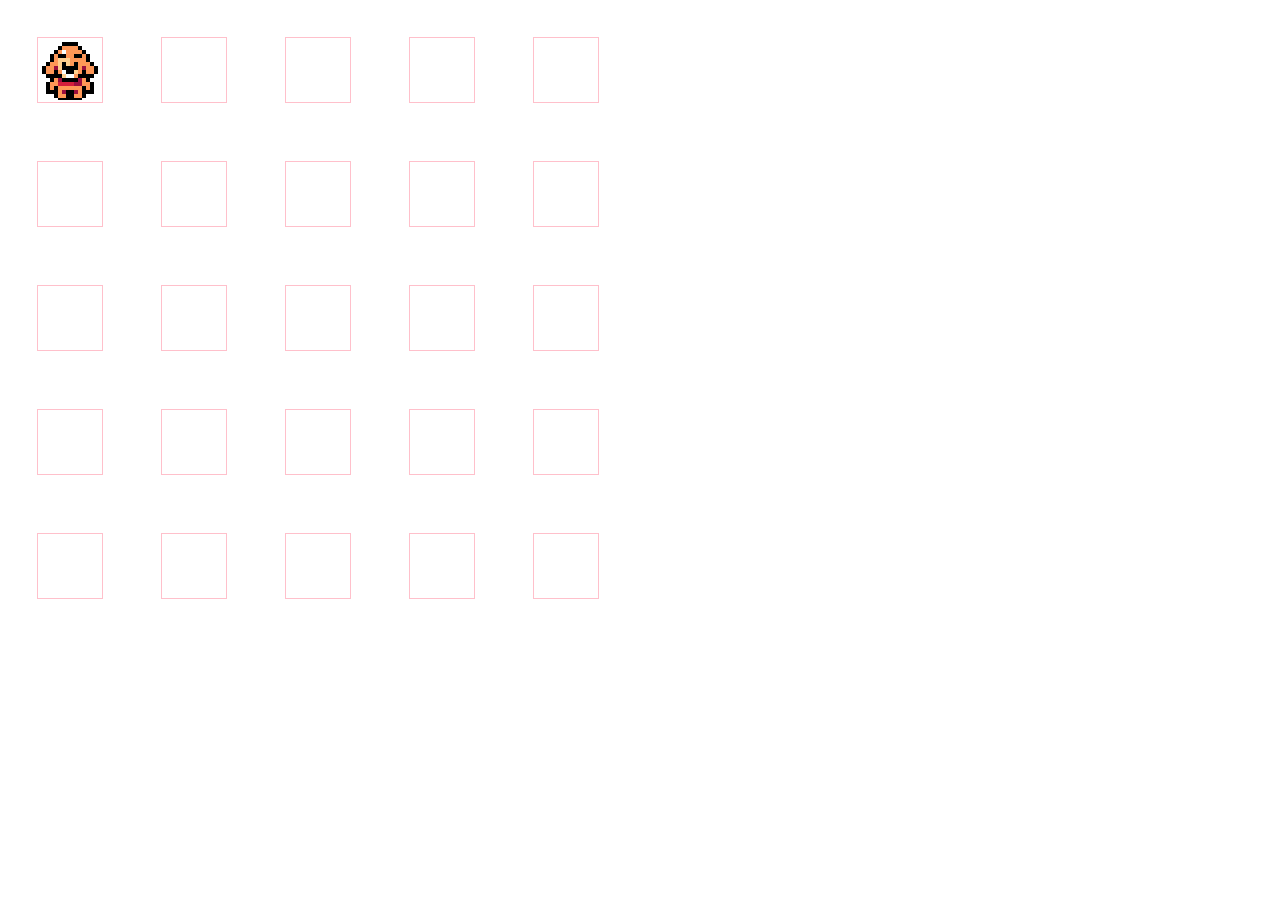
==== index.html @ 37f2577a "matrix-based positioning; setup key bindings" ====
<!DOCTYPE html>
<html>
<head>
	<title>Video Game Basics</title>
	<base href=".">
	<link rel="stylesheet" href="graphics.css"></link>
</head>
<body>
	<main id="board"></main>
</body>
<script type="text/javascript" src="./control.js"></script>
</html>
---- graphics.css ----
:root {
	--spacing: 60px;
	--background: white;
	--bordercolor: pink;
	--spacepad: 2px;
}

#board {
	background-color: var(--background);
}

.board-area {
	display: inline-flex;
	flex-direction: column;
	justify-content: space-between;
}

.row {
	display: inline-flex;
	flex-direction: row;
	justify-content: space-between;
}

.space {
	width: var(--spacing);
	height: var(--spacing);
	margin: calc(var(--spacing) / 2);
	padding: var(--spacepad);
	box-shadow:
		0 0 0 1px var(--bordercolor),
		inset 0 0 0 var(--spacepad) var(--background);
}
.space.active {
	background-image: url('./assets/HEROS_PixelPackTOPDOWN8BIT_Dog Idle_D.gif');
	background-repeat: no-repeat;
	background-size: contain;
	background-position: center;
	/* for FF compatibility */
	image-rendering: crisp-edges;
	image-rendering: pixelated;
}
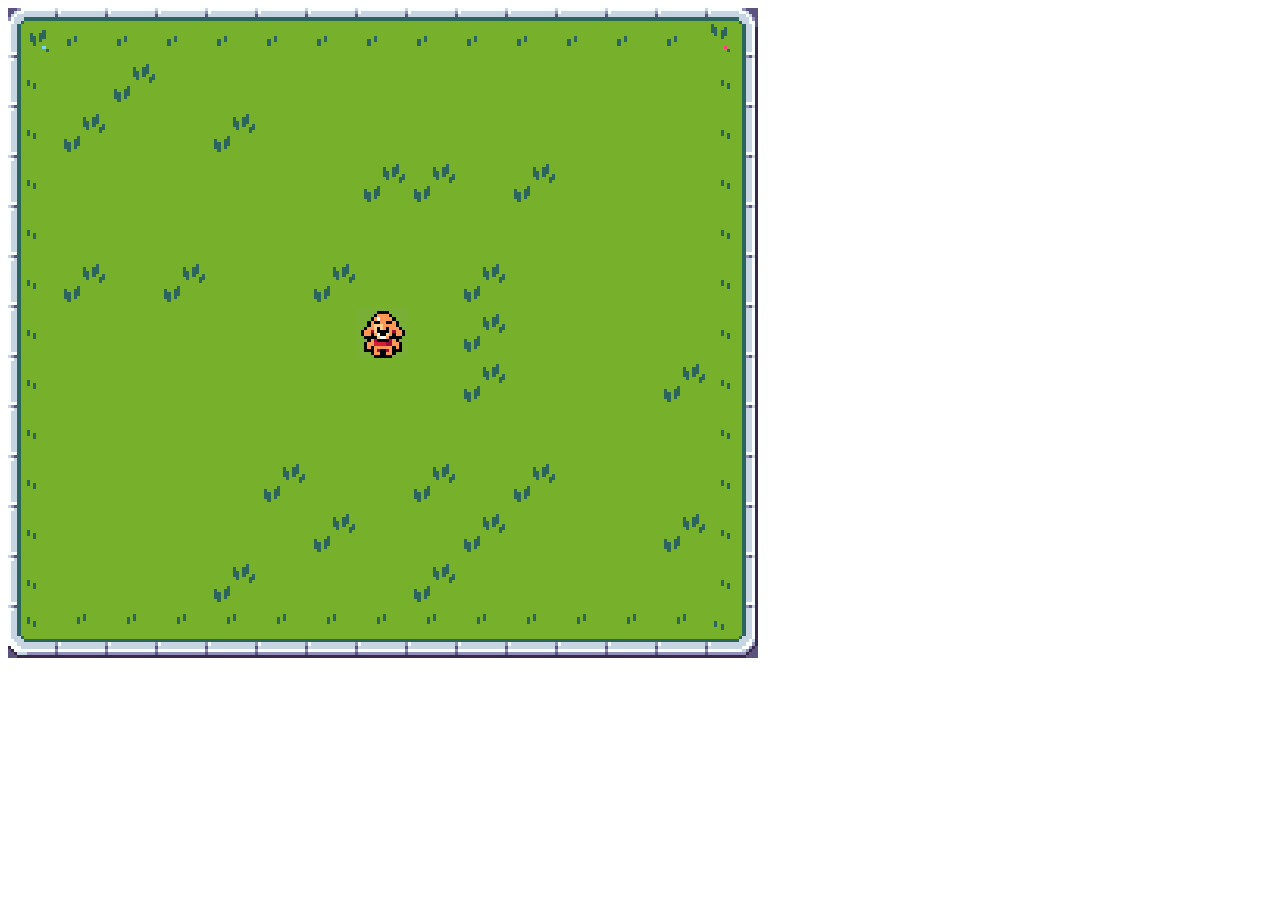
==== commit bb3851bd: "add background tiles" ====
--- a/index.html
+++ b/index.html
@@ -7,6 +7,8 @@
 </head>
 <body>
 	<main id="board"></main>
+<!-- 	<div class="bg"></div>
+	<div class="bg iso"></div> -->
 </body>
 <script type="text/javascript" src="./control.js"></script>
 </html>
--- a/graphics.css
+++ b/graphics.css
@@ -1,8 +1,11 @@
 :root {
-	--spacing: 60px;
+	--spacing: 50px;
 	--background: white;
 	--bordercolor: pink;
 	--spacepad: 2px;
+	--bg-unit: var(--spacing);
+	--bgw: 16;
+	--bgh: 27;
 }
 
 #board {
@@ -24,18 +27,65 @@
 .space {
 	width: var(--spacing);
 	height: var(--spacing);
-	margin: calc(var(--spacing) / 2);
-	padding: var(--spacepad);
-	box-shadow:
-		0 0 0 1px var(--bordercolor),
-		inset 0 0 0 var(--spacepad) var(--background);
+	background-image: url(./assets/PixelPackTOPDOWN8BIT.png);
+	background-size: calc(var(--bg-unit) * var(--bgw));
+	/* for FF compatibility */
+	image-rendering: crisp-edges;
+	image-rendering: pixelated;
 }
 .space.active {
+	background-color: #79af36;
 	background-image: url('./assets/HEROS_PixelPackTOPDOWN8BIT_Dog Idle_D.gif');
 	background-repeat: no-repeat;
 	background-size: contain;
 	background-position: center;
-	/* for FF compatibility */
-	image-rendering: crisp-edges;
+}
+
+.bg {
+	width: calc(var(--bg-unit) * var(--bgw));
+	height: calc(var(--bg-unit) * var(--bgh));
+	background: url(./assets/PixelPackTOPDOWN8BIT.png);
+	background-repeat: no-repeat;
+	background-size: contain;
 	image-rendering: pixelated;
 }
+.iso {
+	position: fixed;
+	top: 10px;
+	left: 40px;
+	outline: 3px solid peru;
+	width: 50px;
+	height: 50px;
+	background-size: calc(var(--bg-unit) * var(--bgw));
+	background-position: calc(var(--bg-unit) * -2) calc(var(--bg-unit) * -2);
+}
+.grass-shoots {
+	background-position: calc(var(--bg-unit) * -6) calc(var(--bg-unit) * -2);
+}
+.grass-nw {
+	background-position: calc(var(--bg-unit) * -4) calc(var(--bg-unit) * -19);
+}
+.grass-n {
+	background-position: calc(var(--bg-unit) * -5) calc(var(--bg-unit) * -19);
+}
+.grass-ne {
+	background-position: calc(var(--bg-unit) * -6) calc(var(--bg-unit) * -19);
+}
+.grass-w {
+	background-position: calc(var(--bg-unit) * -4) calc(var(--bg-unit) * -20);
+}
+.grass {
+	background-position: calc(var(--bg-unit) * -5) calc(var(--bg-unit) * -20);
+}
+.grass-e{
+	background-position: calc(var(--bg-unit) * -6) calc(var(--bg-unit) * -20);
+}
+.grass-sw {
+	background-position: calc(var(--bg-unit) * -4) calc(var(--bg-unit) * -21);
+}
+.grass-s {
+	background-position: calc(var(--bg-unit) * -5) calc(var(--bg-unit) * -21);
+}
+.grass-se {
+	background-position: calc(var(--bg-unit) * -6) calc(var(--bg-unit) * -21);
+}
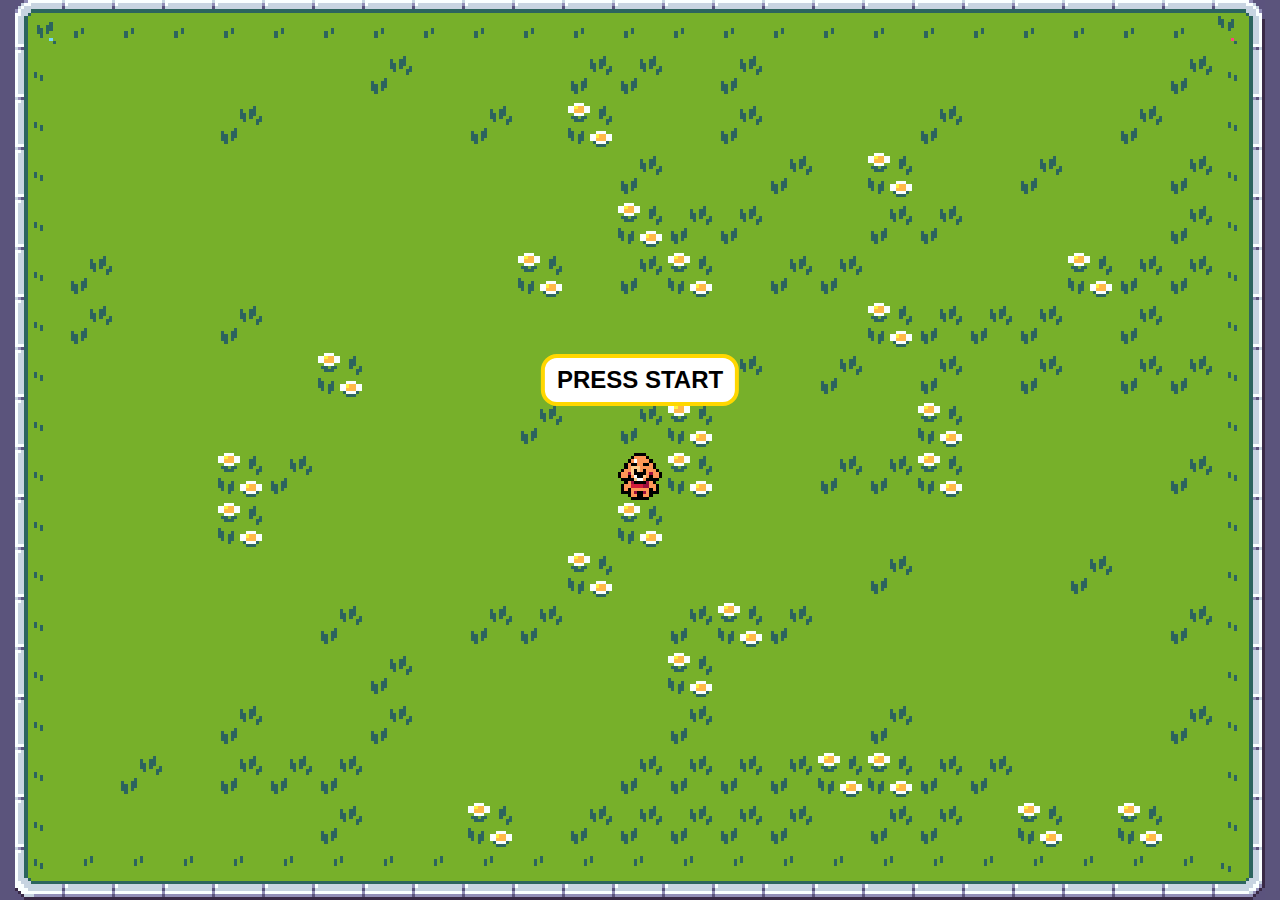
==== commit 43cca24c: "gamepad direction control" ====
--- a/index.html
+++ b/index.html
@@ -7,8 +7,9 @@
 </head>
 <body>
 	<main id="board"></main>
-<!-- 	<div class="bg"></div>
-	<div class="bg iso"></div> -->
+	<h2 id="start">Press Start</h2>
+	<!-- <div class="bg"></div> -->
+	<!-- <div class="bg" id="iso"></div> -->
 </body>
 <script type="text/javascript" src="./control.js"></script>
 </html>
--- a/graphics.css
+++ b/graphics.css
@@ -1,15 +1,48 @@
 :root {
 	--spacing: 50px;
 	--background: white;
-	--bordercolor: pink;
+	--bordercolor: gold;
 	--spacepad: 2px;
 	--bg-unit: var(--spacing);
 	--bgw: 16;
 	--bgh: 27;
 }
 
+body { margin: 0; }
+
+#start {
+	position: fixed;
+	left: 50%;
+	top: 40%;
+	padding: 8px 12px;
+	background-color: var(--background);
+	border: 4px solid var(--bordercolor);
+	border-radius: 16px;
+	transform: translate(-50%, -50%);
+	text-transform: uppercase;
+	font-family: Open Sans, Helvetica, sans-serif;
+	font-size: 1.5rem;
+}
+#start.disabled {
+	display: none;
+}
+
+.space,
+.bg {
+	background: url(./assets/PixelPackTOPDOWN8BIT.png);
+	background-size: calc(var(--bg-unit) * var(--bgw));
+	/* for FF compatibility */
+	image-rendering: crisp-edges;
+	image-rendering: pixelated;
+}
+
 #board {
-	background-color: var(--background);
+	display: flex;
+	justify-content: center;
+	align-items: center;
+	width: 100vw;
+	height: 100vh;
+	background-color: #5b547c;
 }
 
 .board-area {
@@ -25,31 +58,29 @@
 }
 
 .space {
+	position: relative;
 	width: var(--spacing);
 	height: var(--spacing);
-	background-image: url(./assets/PixelPackTOPDOWN8BIT.png);
-	background-size: calc(var(--bg-unit) * var(--bgw));
-	/* for FF compatibility */
-	image-rendering: crisp-edges;
-	image-rendering: pixelated;
 }
-.space.active {
-	background-color: #79af36;
+.space.active:before {
+	content: '';
+	width: 100%;
+	height: 100%;
+	position: absolute;
+	top: 0;
+	left: 0;
 	background-image: url('./assets/HEROS_PixelPackTOPDOWN8BIT_Dog Idle_D.gif');
 	background-repeat: no-repeat;
 	background-size: contain;
 	background-position: center;
 }
-
+/* sprite sheet */
 .bg {
 	width: calc(var(--bg-unit) * var(--bgw));
 	height: calc(var(--bg-unit) * var(--bgh));
-	background: url(./assets/PixelPackTOPDOWN8BIT.png);
 	background-repeat: no-repeat;
-	background-size: contain;
-	image-rendering: pixelated;
 }
-.iso {
+#iso {
 	position: fixed;
 	top: 10px;
 	left: 40px;
@@ -57,8 +88,10 @@
 	width: 50px;
 	height: 50px;
 	background-size: calc(var(--bg-unit) * var(--bgw));
-	background-position: calc(var(--bg-unit) * -2) calc(var(--bg-unit) * -2);
+	background-position: calc(var(--bg-unit) * -12) calc(var(--bg-unit) * -25);
 }
+/* end sprite sheet */
+
 .grass-shoots {
 	background-position: calc(var(--bg-unit) * -6) calc(var(--bg-unit) * -2);
 }
@@ -89,3 +122,13 @@
 .grass-se {
 	background-position: calc(var(--bg-unit) * -6) calc(var(--bg-unit) * -21);
 }
+.flower {
+	background-position: calc(var(--bg-unit) * -0) calc(var(--bg-unit) * -10);
+	animation: flower 2s linear forwards infinite;
+}
+@keyframes flower {
+	0% { background-position: calc(var(--bg-unit) * -0) calc(var(--bg-unit) * -10); }
+	0.01% { background-position: calc(var(--bg-unit) * -1) calc(var(--bg-unit) * -10); }
+	49.99% { background-position: calc(var(--bg-unit) * -1) calc(var(--bg-unit) * -10); }
+	50% { background-position: calc(var(--bg-unit) * -0) calc(var(--bg-unit) * -10); }
+}
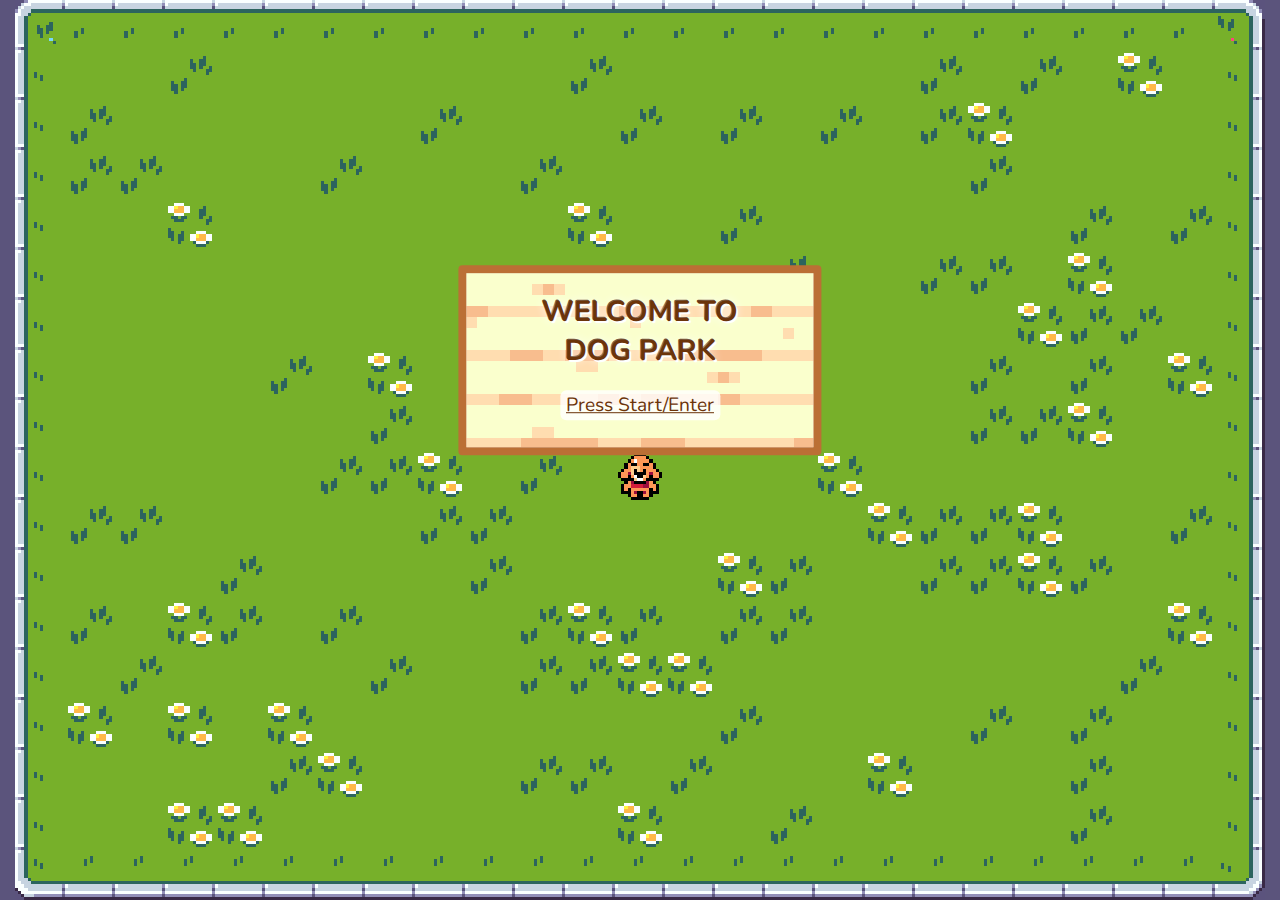
==== commit fae6aeba: "Welcome sign" ====
--- a/index.html
+++ b/index.html
@@ -3,11 +3,15 @@
 <head>
 	<title>Video Game Basics</title>
 	<base href=".">
+	<link href="https://fonts.googleapis.com/css2?family=Nunito:wght@700&display=swap" rel="stylesheet">
 	<link rel="stylesheet" href="graphics.css"></link>
 </head>
 <body>
 	<main id="board"></main>
-	<h2 id="start">Press Start</h2>
+	<div id="start">
+		<h1>Welcome to<br/>Dog Park</h1>
+		<p>Press Start/Enter</p>
+	</div>
 	<!-- <div class="bg"></div> -->
 	<!-- <div class="bg" id="iso"></div> -->
 </body>
--- a/graphics.css
+++ b/graphics.css
@@ -5,28 +5,17 @@
 	--spacepad: 2px;
 	--bg-unit: var(--spacing);
 	--bgw: 16;
-	--bgh: 27;
+	--bgh: 28;
+	--sign-d: 3.1rem;
+	--sign: 3.5;
 }
 
-body { margin: 0; }
-
-#start {
-	position: fixed;
-	left: 50%;
-	top: 40%;
-	padding: 8px 12px;
-	background-color: var(--background);
-	border: 4px solid var(--bordercolor);
-	border-radius: 16px;
-	transform: translate(-50%, -50%);
-	text-transform: uppercase;
-	font-family: Open Sans, Helvetica, sans-serif;
-	font-size: 1.5rem;
-}
-#start.disabled {
-	display: none;
+body {
+	margin: 0;
+	font-family: Nunito, Helvetica, sans-serif;
 }
 
+#start,
 .space,
 .bg {
 	background: url(./assets/PixelPackTOPDOWN8BIT.png);
@@ -34,6 +23,54 @@
 	/* for FF compatibility */
 	image-rendering: crisp-edges;
 	image-rendering: pixelated;
+}
+
+#start {
+	position: fixed;
+	left: 50%;
+	top: 40%;
+	width: calc(var(--sign-d) * var(--sign) * 2);
+	height: calc(var(--sign-d) * var(--sign));
+	background-color: var(--background);
+	background-position: calc(var(--bg-unit) * -8 * var(--sign)) calc(var(--bg-unit) * -13 * var(--sign));
+	background-size: calc(var(--bgw) * 3.125rem * var(--sign));
+	border: .5rem solid #bb6f35;
+	border-radius: 4px;
+	transform: translate(-50%, -50%);
+	text-align: center;
+	color: #6b340a;
+	text-shadow: 0 0 10px white;
+}
+#start:before {
+	content: '';
+	display: block;
+	position: absolute;
+	top: 0;
+	z-index: -1;
+	width: 100%;
+	height: 100%;
+	background-color: rgba(255,255,255, 0.3);
+}
+
+#start h1 {
+	text-transform: uppercase;
+	font-size: 1.8rem;
+	text-shadow:
+		 0 0 10px white,
+		-1px -1px 0 #4e2505,
+		 2px 2px 0 white;
+}
+#start p {
+	display: inline-block;
+	margin: 0;
+	padding: 2px 6px;
+	border-radius: 6px;
+	background-color: rgba(255,255,255,0.8);
+	font-size: 1.2rem;
+	text-decoration: underline;
+}
+#start.disabled {
+	display: none;
 }
 
 #board {
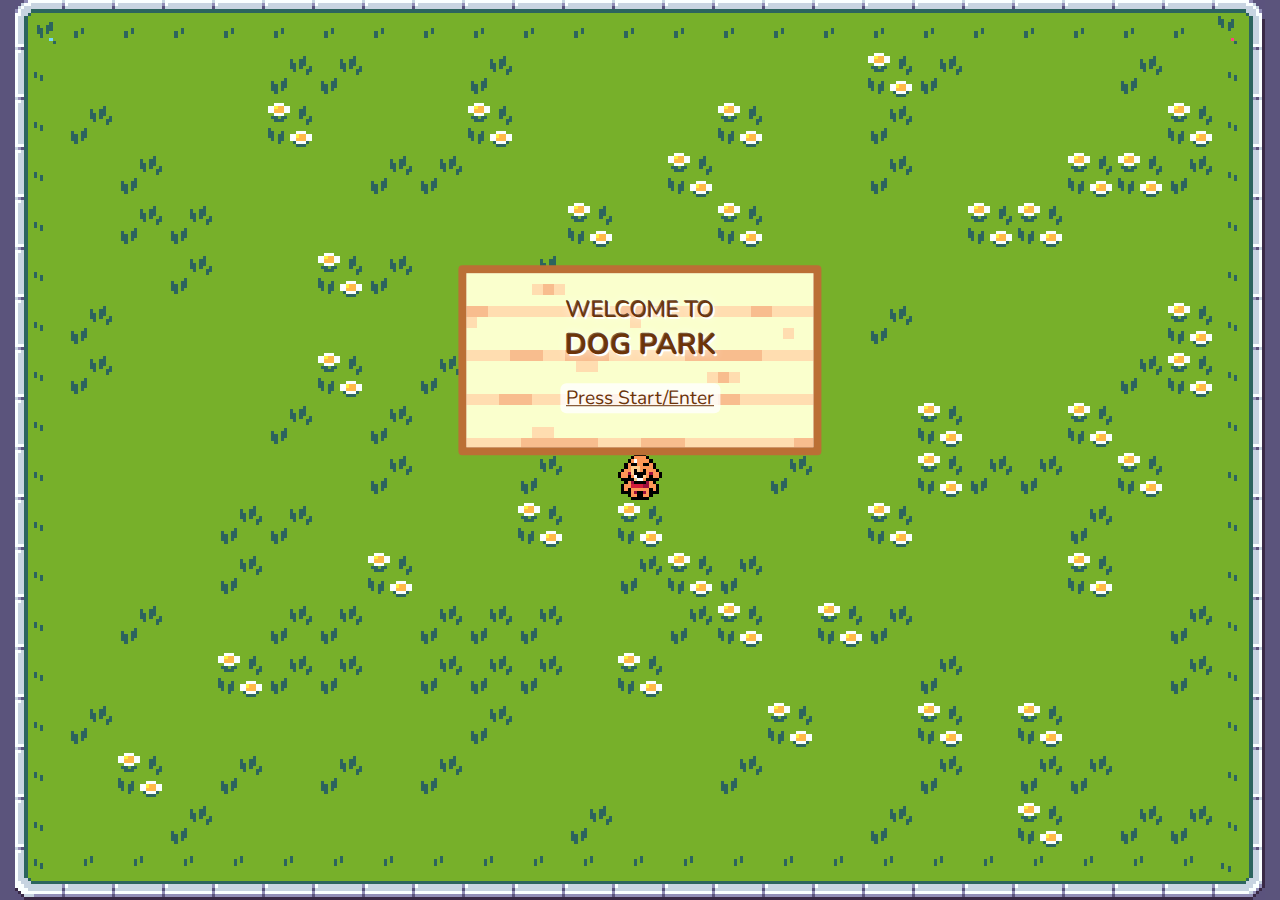
==== commit 6a4b6711: "Welcome font tweaks" ====
--- a/index.html
+++ b/index.html
@@ -9,8 +9,9 @@
 <body>
 	<main id="board"></main>
 	<div id="start">
-		<h1>Welcome to<br/>Dog Park</h1>
-		<p>Press Start/Enter</p>
+		<p class="intro">Welcome to</p>
+		<h1>Dog Park</h1>
+		<p class="instruction">Press Start/Enter</p>
 	</div>
 	<!-- <div class="bg"></div> -->
 	<!-- <div class="bg" id="iso"></div> -->
--- a/graphics.css
+++ b/graphics.css
@@ -10,8 +10,9 @@
 	--sign: 3.5;
 }
 
+* { margin: 0; }
+
 body {
-	margin: 0;
 	font-family: Nunito, Helvetica, sans-serif;
 }
 
@@ -52,7 +53,8 @@
 	background-color: rgba(255,255,255, 0.3);
 }
 
-#start h1 {
+h1,
+.intro {
 	text-transform: uppercase;
 	font-size: 1.8rem;
 	text-shadow:
@@ -60,9 +62,13 @@
 		-1px -1px 0 #4e2505,
 		 2px 2px 0 white;
 }
-#start p {
+.intro {
+	margin-top: 1.3rem;
+	font-size: 1.4rem;
+}
+.instruction {
 	display: inline-block;
-	margin: 0;
+	margin-top: 1.2rem;
 	padding: 2px 6px;
 	border-radius: 6px;
 	background-color: rgba(255,255,255,0.8);
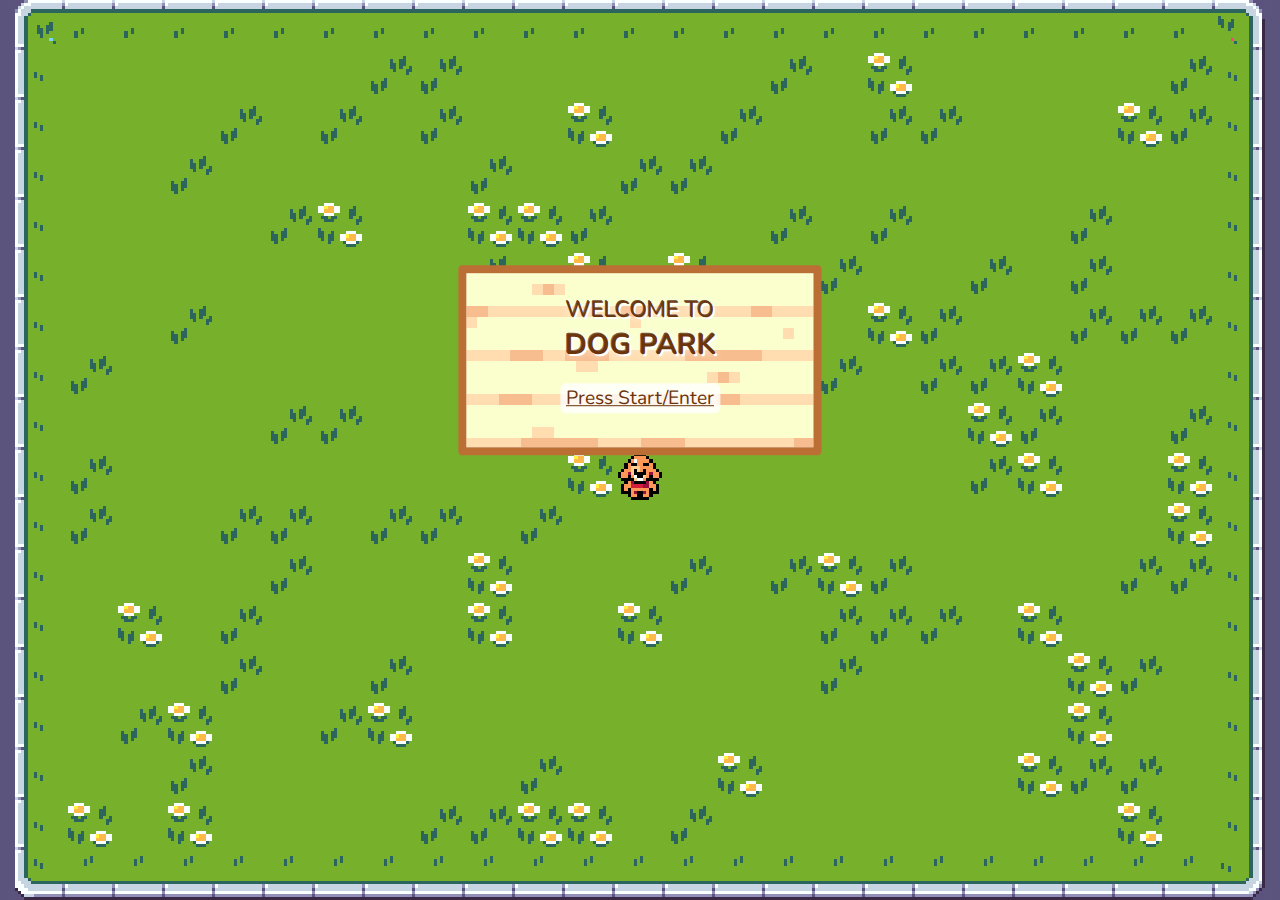
==== commit 2963dd20: "Add Music and Jump SFX" ====
--- a/index.html
+++ b/index.html
@@ -4,7 +4,9 @@
 	<title>Video Game Basics</title>
 	<base href=".">
 	<link href="https://fonts.googleapis.com/css2?family=Nunito:wght@700&display=swap" rel="stylesheet">
-	<link rel="stylesheet" href="graphics.css"></link>
+	<link rel="stylesheet" href="graphics.css">
+	<link rel="preload" href="./assets/1BITTopDownMusics-Adventure.wav" as="audio">
+	<link rel="preload" href="./assets/Jump03.wav" as="audio">
 </head>
 <body>
 	<main id="board"></main>
@@ -15,6 +17,8 @@
 	</div>
 	<!-- <div class="bg"></div> -->
 	<!-- <div class="bg" id="iso"></div> -->
+	<audio id="music" autoplay loop></audio>
+	<audio id="sfx" autoplay></audio>
 </body>
 <script type="text/javascript" src="./control.js"></script>
 </html>
--- a/graphics.css
+++ b/graphics.css
@@ -84,7 +84,9 @@
 	justify-content: center;
 	align-items: center;
 	width: 100vw;
+	min-width: 100%;
 	height: 100vh;
+	min-height: 100%;
 	background-color: #5b547c;
 }
 
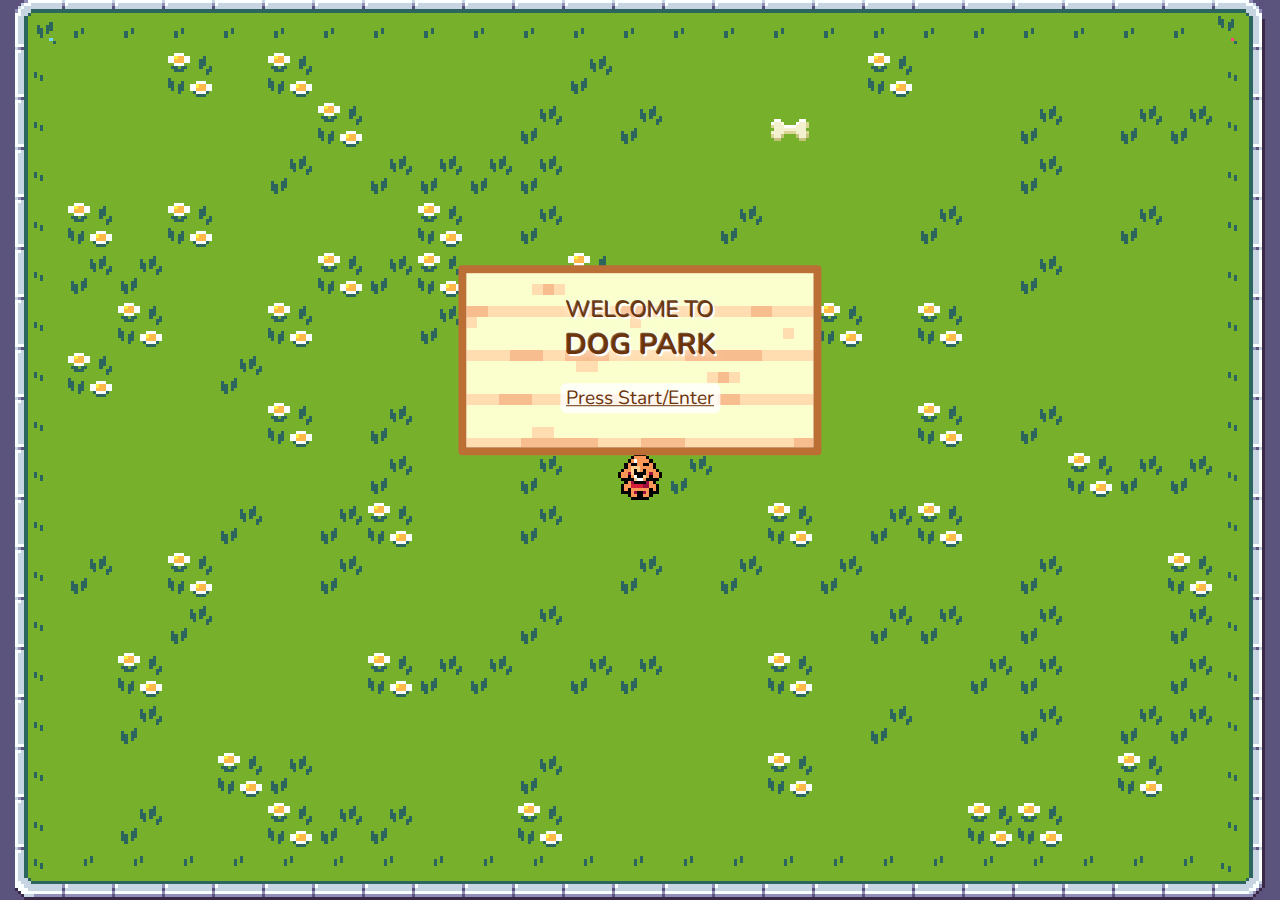
==== commit c49ec394: "Add ability to drop bone" ====
--- a/index.html
+++ b/index.html
@@ -7,6 +7,8 @@
 	<link rel="stylesheet" href="graphics.css">
 	<link rel="preload" href="./assets/1BITTopDownMusics-Adventure.wav" as="audio">
 	<link rel="preload" href="./assets/Jump03.wav" as="audio">
+	<link rel="preload" href="./assets/HERO_w_bone.png" as="image">
+	<link rel="preload" href="./assets/HEROS8bit_Dog_Push_R.png" as="image">
 </head>
 <body>
 	<main id="board"></main>
@@ -15,8 +17,6 @@
 		<h1>Dog Park</h1>
 		<p class="instruction">Press Start/Enter</p>
 	</div>
-	<!-- <div class="bg"></div> -->
-	<!-- <div class="bg" id="iso"></div> -->
 	<audio id="music" autoplay loop></audio>
 	<audio id="sfx" autoplay></audio>
 </body>
--- a/graphics.css
+++ b/graphics.css
@@ -8,6 +8,7 @@
 	--bgh: 28;
 	--sign-d: 3.1rem;
 	--sign: 3.5;
+	--dance: 350ms;
 }
 
 * { margin: 0; }
@@ -119,6 +120,67 @@
 	background-size: contain;
 	background-position: center;
 }
+.active.has-bone:before {
+	background-image: url('./assets/HERO_w_bone.png');
+}
+.active.dance:before {
+	background-image: url('./assets/HEROS8bit_Dog_Push_R.png');
+	background-size: calc(var(--bg-unit) * 8);
+	background-position: 0 0;
+	animation:
+		danceR var(--dance) linear none 2,
+		danceL var(--dance) calc(var(--dance) * 2) linear none 2,
+		danceR var(--dance) calc(var(--dance) * 4) linear none 2,
+		danceC 15ms calc(var(--dance) * 6) linear forwards 1;
+}
+.active.jump:before {
+	animation: jump 250ms ease-out alternate 2;
+}
+@keyframes jump {
+	from { transform: translateY(0); }
+	to { transform: translateY(-80%); }
+}
+@keyframes danceR {
+	0% {
+		background-position: 0 0;
+		transform: scaleX(1);
+	}
+	33.32% { background-position: 0 0; }
+	33.33% { background-position: calc(var(--bg-unit) * -1) 0; }
+	66.66% { background-position: calc(var(--bg-unit) * -1) 0; }
+	66.67% { background-position: calc(var(--bg-unit) * -2) 0; }
+	100% {
+		background-position: calc(var(--bg-unit) * -2) 0;
+		transform: scaleX(1);
+	}
+}
+@keyframes danceL {
+	0% {
+		background-position: 0 0;
+		transform: scaleX(-1);
+	}
+	33.32% { background-position: 0 0; }
+	33.33% { background-position: calc(var(--bg-unit) * -1) 0; }
+	66.66% { background-position: calc(var(--bg-unit) * -1) 0; }
+	66.67% { background-position: calc(var(--bg-unit) * -2) 0; }
+	100% {
+		background-position: calc(var(--bg-unit) * -2) 0;
+		transform: scaleX(-1);
+	}
+}
+@keyframes danceC {
+	from {
+		background-image: url('./assets/HEROS_PixelPackTOPDOWN8BIT_Dog Idle_D.gif');
+		background-position: center;
+		background-size: var(--bg-unit);
+	}
+	to {
+		background-image: url('./assets/HEROS_PixelPackTOPDOWN8BIT_Dog Idle_D.gif');
+		background-position: center;
+		background-size: var(--bg-unit);
+	}
+}
+
 /* sprite sheet */
 .bg {
 	width: calc(var(--bg-unit) * var(--bgw));
@@ -177,3 +239,17 @@
 	49.99% { background-position: calc(var(--bg-unit) * -1) calc(var(--bg-unit) * -10); }
 	50% { background-position: calc(var(--bg-unit) * -0) calc(var(--bg-unit) * -10); }
 }
+/* Items */
+.bone:before {
+	content: '';
+	display: block;
+	width: 100%;
+	height: 100%;
+	background-image: url(assets/bone.png);
+	background-repeat: no-repeat;
+	background-size: contain;
+	background-position: center;
+}
+.active.with-bone:before {
+	background-image: url(assets/HERO_w_bone.png);
+}
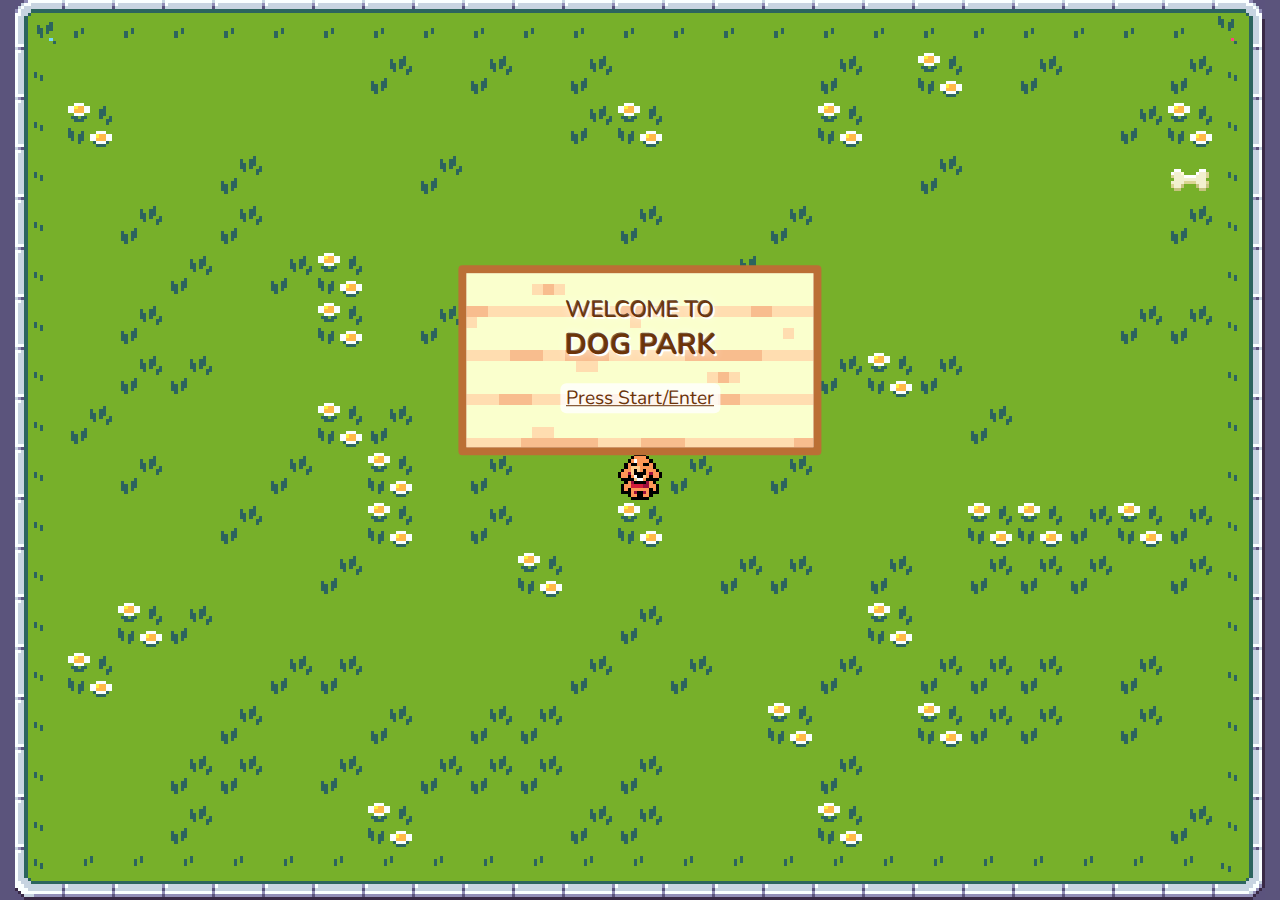
==== commit 859e7668: "Use JS modules, src folder" ====
--- a/index.html
+++ b/index.html
@@ -5,10 +5,10 @@
 	<base href=".">
 	<link href="https://fonts.googleapis.com/css2?family=Nunito:wght@700&display=swap" rel="stylesheet">
 	<link rel="stylesheet" href="graphics.css">
-	<link rel="preload" href="./assets/1BITTopDownMusics-Adventure.wav" as="audio">
-	<link rel="preload" href="./assets/Jump03.wav" as="audio">
-	<link rel="preload" href="./assets/HERO_w_bone.png" as="image">
-	<link rel="preload" href="./assets/HEROS8bit_Dog_Push_R.png" as="image">
+	<link rel="preload" href="assets/1BITTopDownMusics-Adventure.wav" as="audio">
+	<link rel="preload" href="assets/Jump03.wav" as="audio">
+	<link rel="preload" href="assets/HERO_w_bone.png" as="image">
+	<link rel="preload" href="assets/HEROS8bit_Dog_Push_R.png" as="image">
 </head>
 <body>
 	<main id="board"></main>
@@ -19,6 +19,9 @@
 	</div>
 	<audio id="music" autoplay loop></audio>
 	<audio id="sfx" autoplay></audio>
+	<div id="license" style="display:none">
+		<a rel="license" href="http://creativecommons.org/licenses/by-nc/4.0/"><img alt="Creative Commons License" style="border-width:0" src="https://i.creativecommons.org/l/by-nc/4.0/88x31.png" /></a><br /><span xmlns:dct="http://purl.org/dc/terms/" href="http://purl.org/dc/dcmitype/InteractiveResource" property="dct:title" rel="dct:type">Dog Park</span> by <span xmlns:cc="http://creativecommons.org/ns#" property="cc:attributionName">AJ Farkas</span> is licensed under a <a rel="license" href="http://creativecommons.org/licenses/by-nc/4.0/">Creative Commons Attribution-NonCommercial 4.0 International License</a>.<br />Based on a work at <a xmlns:dct="http://purl.org/dc/terms/" href="https://kieranfarkas.com/dogpark" rel="dct:source">https://kieranfarkas.com/dogpark</a>.
+	</div>
 </body>
-<script type="text/javascript" src="./control.js"></script>
+<script type="module" src="src/index.js"></script>
 </html>
